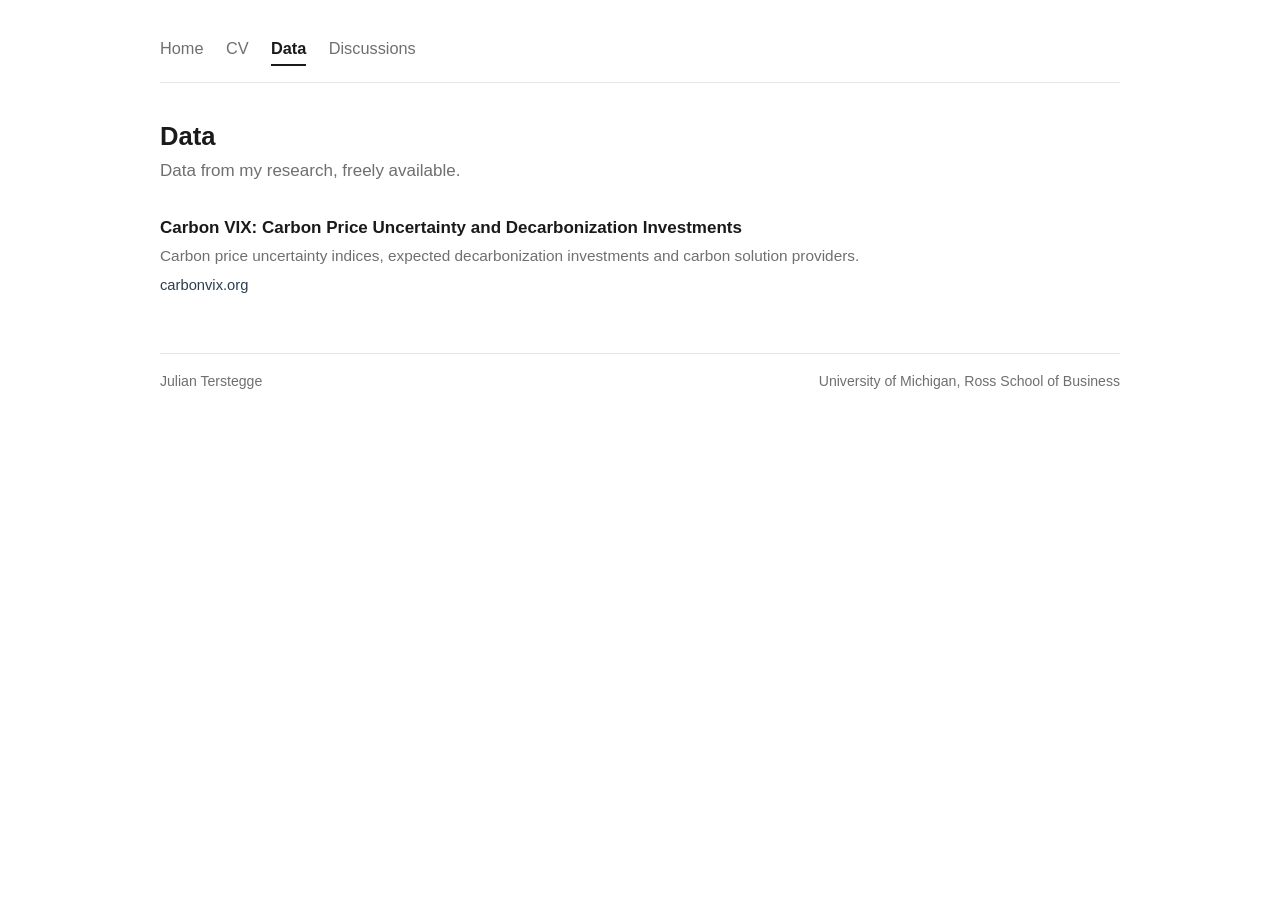
==== data.html @ 4d668888 "Add Data page (carbonvix.org); nav tab on all pages; page-title style for subpage headings" ====
<!DOCTYPE html>
<html lang="en">
<head>
  <meta charset="utf-8">
  <meta name="viewport" content="width=device-width, initial-scale=1">

  <!-- Google tag (gtag.js) -->
  <script async src="https://www.googletagmanager.com/gtag/js?id=G-7PS0QFMQ77"></script>
  <script>
    window.dataLayer = window.dataLayer || [];
    function gtag(){dataLayer.push(arguments);}
    gtag('js', new Date());
    gtag('config', 'G-7PS0QFMQ77');
  </script>

  <title>Data — Julian Terstegge</title>
  <meta name="description" content="Research data by Julian Terstegge: the Carbon VIX and related series at carbonvix.org.">

  <link rel="icon" href="assets/img/favicon.svg" type="image/svg+xml">
  <link rel="icon" href="assets/img/favicon-96.png" type="image/png" sizes="96x96">
  <link rel="apple-touch-icon" href="assets/img/apple-touch-icon.png">

  <meta property="og:type" content="website">
  <meta property="og:title" content="Data — Julian Terstegge">
  <meta property="og:description" content="Research data by Julian Terstegge: the Carbon VIX and related series at carbonvix.org.">
  <meta property="og:url" content="https://julianterstegge.com/data.html">
  <meta property="og:image" content="https://julianterstegge.com/assets/img/og-card.jpg">
  <meta property="og:image:width" content="1200">
  <meta property="og:image:height" content="630">
  <meta name="twitter:card" content="summary_large_image">

  <link rel="stylesheet" href="css/style.css">
</head>
<body>

  <header class="site-header">
    <nav class="site-nav">
      <a href="index.html">Home</a>
      <a href="assets/cv/cv_julian_terstegge.pdf" target="_blank" rel="noopener noreferrer">CV</a>
      <a href="data.html" class="active">Data</a>
      <a href="discussions.html">Discussions</a>
    </nav>
  </header>

  <main>
    <h2 class="page-title">Data</h2>
    <p class="discussion-intro">Data from my research, freely available.</p>

    <ul class="pub-list">
      <li>
        <span class="pub-title">Carbon VIX: Carbon Price Uncertainty and Decarbonization Investments</span><br>
        <span class="pub-meta">Carbon price uncertainty indices, expected decarbonization investments and carbon solution providers.</span>
        <div class="pub-links">
          <a href="https://carbonvix.org" target="_blank" rel="noopener noreferrer">carbonvix.org</a>
        </div>
      </li>
    </ul>
  </main>

  <footer class="site-footer">
    <span>Julian Terstegge</span>
    <span>University of Michigan, Ross School of Business</span>
  </footer>

</body>
</html>
---- css/style.css ----
/* ===========================================================================
   Julian Terstegge — personal academic website
   Minimal single-column layout (inspired by fuzhiyu.me)
   =========================================================================== */

:root {
  --ink:    #1a1a1a;   /* body text, name, headings      */
  --link:   #2c3e50;   /* links — quiet slate            */
  --link-h: #1a1a1a;   /* link hover                     */
  --muted:  #6f6f6f;   /* secondary text, section labels */
  --rule:   #e7e7e7;   /* hairline rules                 */
  --maxw:   1000px;
}

* { box-sizing: border-box; }

html { -webkit-text-size-adjust: 100%; }

body {
  margin: 0 auto;
  max-width: var(--maxw);
  padding: 2.2rem 1.25rem 4rem;
  font-family: -apple-system, BlinkMacSystemFont, "Segoe UI", Roboto, Helvetica,
               Arial, "Helvetica Neue", sans-serif;
  font-size: 17px;
  line-height: 1.65;
  color: var(--ink);
  background: #ffffff;
  -webkit-font-smoothing: antialiased;
}

a {
  color: var(--link);
  text-decoration: none;
  border-bottom: 1px solid transparent;
  transition: border-color .15s ease, color .15s ease;
}
a:hover { color: var(--link-h); border-bottom-color: currentColor; }

/* ---- Site header / navigation ------------------------------------------- */
.site-header {
  display: flex;
  flex-wrap: wrap;
  align-items: baseline;
  justify-content: space-between;
  gap: .4rem 1rem;
  padding-bottom: 1rem;
  margin-bottom: 2rem;
  border-bottom: 1px solid var(--rule);
}
.site-title {
  font-size: 1.35rem;
  font-weight: 700;
  letter-spacing: .2px;
  color: var(--ink);
  border-bottom: none;
}
.site-title:hover { color: var(--ink); border-bottom: none; }

.site-nav { display: flex; gap: 1.4rem; font-size: 1.02rem; }
.site-nav a { color: var(--muted); border-bottom: none; padding-bottom: 2px; }
.site-nav a:hover { color: var(--ink); border-bottom: none; }
.site-nav a.active {
  color: var(--ink);
  font-weight: 600;
  border-bottom: 2px solid var(--ink);
}

/* ---- Home: profile block ------------------------------------------------ */
.profile {
  display: flex;
  gap: 1.8rem;
  align-items: flex-start;
  margin-bottom: 2.2rem;
}
.profile img {
  width: 260px;
  border-radius: 6px;
  flex-shrink: 0;
}
.profile h1 {
  margin: .1rem 0 .15rem;
  font-size: 1.9rem;
  color: var(--ink);
  line-height: 1.15;
}
.profile .subtitle { margin: 0; color: var(--ink); font-weight: 600; }
.profile .affil { margin: .1rem 0 .9rem; color: var(--muted); }
.profile .bio { margin: .6rem 0 0; }
.bio p { margin: 0; }
.bio p + p { margin-top: .55rem; }
.bio .research-areas { margin: .35rem 0 .6rem; padding-left: 1.35rem; }
.bio .research-areas li { margin: .12rem 0; }

/* Superscript paper references in the bio — click scrolls to the paper and
   reveals its abstract (see the .reveal-abstract script in index.html) */
.bio sup {
  font-size: .72em;
  line-height: 0;   /* keep the superscript from stretching the line */
  letter-spacing: .02em;
}
.bio sup a { white-space: nowrap; }

/* inline quick-links row */
.quicklinks {
  margin-top: 1rem;
  font-size: .97rem;
  line-height: 1.9;
}
.quicklinks a { white-space: nowrap; }
.quicklinks .sep { color: var(--rule); margin: 0 .55rem; }

/* ---- Section headings --------------------------------------------------- */
section { margin-top: 2.6rem; }
h2 {
  font-size: .82rem;
  font-weight: 700;
  letter-spacing: .09em;
  text-transform: uppercase;
  color: var(--muted);
  margin: 0 0 .9rem;
}

/* Large page title on subpages (Discussions, Data) — overrides the small
   uppercase section-label look of plain h2 */
h2.page-title {
  font-size: 1.6rem;
  letter-spacing: normal;
  text-transform: none;
  color: var(--ink);
  margin: 0 0 .4rem;
}

/* ---- Publication list --------------------------------------------------- */
.pub-list { list-style: none; margin: 0; padding: 0; }
.pub-list > li { margin-bottom: 1.5rem; }
.pub-title { font-weight: 600; color: var(--ink); }
.pub-meta  { color: var(--muted); font-size: .96rem; }
.pub-meta em { font-style: italic; }

/* Co-author links — deliberately mellow: keep the muted text color, signal
   "link" only through a faint dotted underline; full link color on hover */
.pub-meta a {
  color: inherit;
  border-bottom: 1px dotted #bcbcbc;
}
.pub-meta a:hover { color: var(--link-h); border-bottom-color: currentColor; }
.pub-links { font-size: .92rem; margin-top: .15rem; }
.pub-links a { white-space: nowrap; }
.pub-links .sep { color: var(--rule); margin: 0 .5rem; }
.pub-links .press-label { color: var(--muted); }

/* Abstract & figure toggles — styled to match the .pub-links links */
.abstract-toggle,
.figure-toggle {
  font: inherit;
  color: var(--link);
  background: none;
  border: 0;
  border-bottom: 1px solid transparent;
  padding: 0;
  cursor: pointer;
  vertical-align: baseline;
  white-space: nowrap;
}
.abstract-toggle:hover,
.figure-toggle:hover { color: var(--link-h); border-bottom-color: currentColor; }

/* Collapsible abstract panel */
.abstract {
  display: none;
  margin-top: .6rem;
  padding: .65rem .85rem;
  background: #f6f7f9;
  border-left: 3px solid #d8d8d8;
  border-radius: 0 4px 4px 0;
  font-size: .95rem;
  line-height: 1.62;
  color: var(--ink);
  max-width: 64ch;
}
.abstract.open { display: block; }
.abstract p { margin: 0; }

/* Collapsible Figure 1 panel — same frame as the abstract */
.figure-panel {
  display: none;
  margin-top: .6rem;
  padding: .8rem .85rem;
  background: #f6f7f9;
  border-left: 3px solid #d8d8d8;
  border-radius: 0 4px 4px 0;
  max-width: 64ch;
}
.figure-panel.open { display: block; }
.figure-panel img { display: block; width: 100%; height: auto; }
.figure-headline {
  margin: 0 0 .55rem;
  font-size: .95rem;
  font-weight: 600;
  line-height: 1.45;
  color: var(--ink);
}

/* Brief highlight when an abstract is revealed from an inline bio link */
@keyframes abstract-flash {
  0%   { background: #f6f7f9; }
  15%  { background: #e8e8e8; }
  40%  { background: #f6f7f9; }
  60%  { background: #e8e8e8; }
  100% { background: #f6f7f9; }
}
.abstract.flash { animation: abstract-flash 1.4s ease-out; }
@media (prefers-reduced-motion: reduce) {
  .abstract.flash { animation: none; }
}

/* ---- Discussions list --------------------------------------------------- */
.discussion-intro { color: var(--muted); margin: -.4rem 0 1.8rem; }
.discussion-list {
  list-style: none;
  counter-reset: disc;
  margin: 0;
  padding: 0;
}
.discussion-list > li {
  position: relative;
  counter-increment: disc;
  padding-left: 2.4rem;
  margin-bottom: 1.7rem;
}
.discussion-list > li::before {
  content: counter(disc) ".";
  position: absolute;
  left: 0;
  top: 0;
  color: var(--muted);
  font-variant-numeric: tabular-nums;
  font-weight: 600;
}
.disc-paper   { font-weight: 600; color: var(--ink); }
.disc-authors { color: var(--ink); }
.disc-venue   { color: var(--muted); font-style: italic; }
.disc-links   { margin-top: .15rem; font-size: .95rem; }

/* ---- Footer ------------------------------------------------------------- */
.site-footer {
  margin-top: 3.5rem;
  padding-top: 1rem;
  border-top: 1px solid var(--rule);
  color: var(--muted);
  font-size: .88rem;
  display: flex;
  justify-content: space-between;
  flex-wrap: wrap;
  gap: .4rem;
}

/* ---- Responsive --------------------------------------------------------- */
@media (max-width: 560px) {
  body { font-size: 16px; padding-top: 1.6rem; }
  .profile { flex-direction: column; align-items: center; text-align: center; }
  .profile img { width: 200px; }
  .quicklinks { text-align: center; }
  .site-header { justify-content: center; text-align: center; }
}
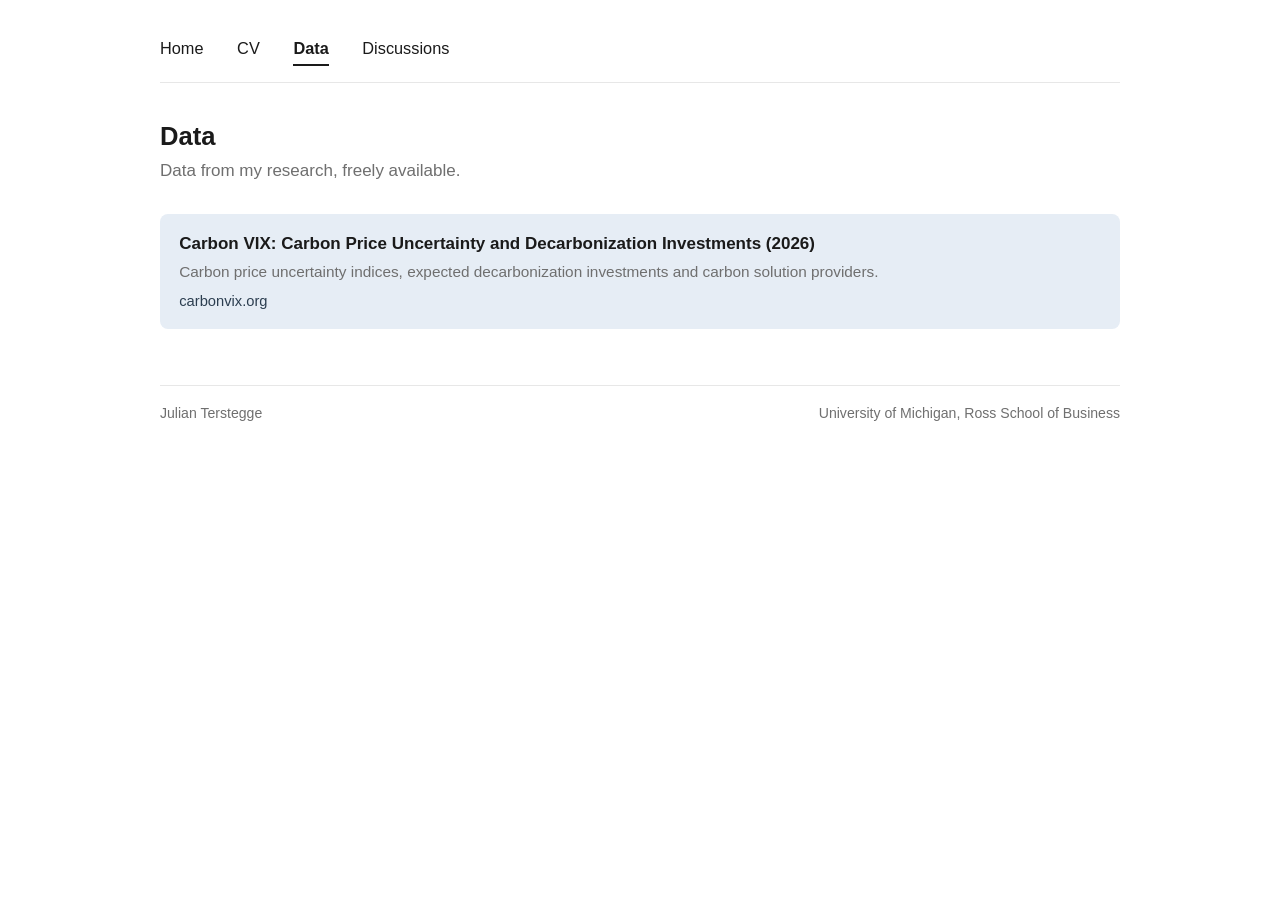
==== commit 644bb534: "Add paper years to titles on site and CV Co-Authored-By: Claude Fable 5 <noreply@anthropic.com>" ====
--- a/data.html
+++ b/data.html
@@ -48,7 +48,7 @@
 
     <ul class="pub-list">
       <li>
-        <span class="pub-title">Carbon VIX: Carbon Price Uncertainty and Decarbonization Investments</span><br>
+        <span class="pub-title">Carbon VIX: Carbon Price Uncertainty and Decarbonization Investments (2026)</span><br>
         <span class="pub-meta">Carbon price uncertainty indices, expected decarbonization investments and carbon solution providers.</span>
         <div class="pub-links">
           <a href="https://carbonvix.org" target="_blank" rel="noopener noreferrer">carbonvix.org</a>
--- a/css/style.css
+++ b/css/style.css
@@ -57,8 +57,8 @@
 }
 .site-title:hover { color: var(--ink); border-bottom: none; }
 
-.site-nav { display: flex; gap: 1.4rem; font-size: 1.02rem; }
-.site-nav a { color: var(--muted); border-bottom: none; padding-bottom: 2px; }
+.site-nav { display: flex; flex-wrap: wrap; gap: .4rem 2.1rem; font-size: 1.02rem; }
+.site-nav a { color: var(--ink); border-bottom: none; padding-bottom: 2px; }
 .site-nav a:hover { color: var(--ink); border-bottom: none; }
 .site-nav a.active {
   color: var(--ink);
@@ -71,10 +71,10 @@
   display: flex;
   gap: 1.8rem;
   align-items: flex-start;
-  margin-bottom: 2.2rem;
+  margin-bottom: 3.4rem;
 }
 .profile img {
-  width: 260px;
+  width: 248px;   /* sized so the photo matches the height of the text column */
   border-radius: 6px;
   flex-shrink: 0;
 }
@@ -89,21 +89,23 @@
 .profile .bio { margin: .6rem 0 0; }
 .bio p { margin: 0; }
 .bio p + p { margin-top: .55rem; }
+.bio .bio-block { margin-top: 1.5rem; }
 .bio .research-areas { margin: .35rem 0 .6rem; padding-left: 1.35rem; }
 .bio .research-areas li { margin: .12rem 0; }
-
-/* Superscript paper references in the bio — click scrolls to the paper and
-   reveals its abstract (see the .reveal-abstract script in index.html) */
-.bio sup {
-  font-size: .72em;
-  line-height: 0;   /* keep the superscript from stretching the line */
-  letter-spacing: .02em;
-}
-.bio sup a { white-space: nowrap; }
+/* "(see here)" paper links in the bio — light grey with a faint dotted
+   underline; click scrolls to the paper and reveals its abstract (see the
+   .reveal-abstract script in index.html) */
+.bio .see-here {
+  color: #8a8a8a;
+  font-size: .93em;
+  border-bottom: 1px dotted #bcbcbc;
+  white-space: nowrap;
+}
+.bio .see-here:hover { color: var(--link-h); border-bottom-color: currentColor; }
 
 /* inline quick-links row */
 .quicklinks {
-  margin-top: 1rem;
+  margin-top: 1.5rem;
   font-size: .97rem;
   line-height: 1.9;
 }
@@ -133,8 +135,14 @@
 
 /* ---- Publication list --------------------------------------------------- */
 .pub-list { list-style: none; margin: 0; padding: 0; }
-.pub-list > li { margin-bottom: 1.5rem; }
+.pub-list > li {
+  margin-bottom: 1.1rem;
+  padding: 1rem 1.2rem;
+  background: #e6edf5;   /* faint blue card, delineates each paper */
+  border-radius: 8px;
+}
 .pub-title { font-weight: 600; color: var(--ink); }
+.pub-formerly { color: var(--muted); font-size: .9rem; font-style: italic; }
 .pub-meta  { color: var(--muted); font-size: .96rem; }
 .pub-meta em { font-style: italic; }
 
@@ -166,18 +174,17 @@
 .abstract-toggle:hover,
 .figure-toggle:hover { color: var(--link-h); border-bottom-color: currentColor; }
 
-/* Collapsible abstract panel */
+/* Collapsible abstract panel — white inset inside the tinted paper card */
 .abstract {
   display: none;
   margin-top: .6rem;
   padding: .65rem .85rem;
-  background: #f6f7f9;
-  border-left: 3px solid #d8d8d8;
+  background: #ffffff;
+  border-left: 3px solid #d9e2ec;
   border-radius: 0 4px 4px 0;
   font-size: .95rem;
   line-height: 1.62;
   color: var(--ink);
-  max-width: 64ch;
 }
 .abstract.open { display: block; }
 .abstract p { margin: 0; }
@@ -187,8 +194,8 @@
   display: none;
   margin-top: .6rem;
   padding: .8rem .85rem;
-  background: #f6f7f9;
-  border-left: 3px solid #d8d8d8;
+  background: #ffffff;
+  border-left: 3px solid #d9e2ec;
   border-radius: 0 4px 4px 0;
   max-width: 64ch;
 }
@@ -204,11 +211,11 @@
 
 /* Brief highlight when an abstract is revealed from an inline bio link */
 @keyframes abstract-flash {
-  0%   { background: #f6f7f9; }
-  15%  { background: #e8e8e8; }
-  40%  { background: #f6f7f9; }
-  60%  { background: #e8e8e8; }
-  100% { background: #f6f7f9; }
+  0%   { background: #ffffff; }
+  15%  { background: #e6edf5; }
+  40%  { background: #ffffff; }
+  60%  { background: #e6edf5; }
+  100% { background: #ffffff; }
 }
 .abstract.flash { animation: abstract-flash 1.4s ease-out; }
 @media (prefers-reduced-motion: reduce) {
@@ -226,14 +233,16 @@
 .discussion-list > li {
   position: relative;
   counter-increment: disc;
-  padding-left: 2.4rem;
-  margin-bottom: 1.7rem;
+  padding: 1rem 1.2rem 1rem 3.4rem;
+  margin-bottom: 1.1rem;
+  background: #e6edf5;   /* same faint blue card as the paper lists */
+  border-radius: 8px;
 }
 .discussion-list > li::before {
   content: counter(disc) ".";
   position: absolute;
-  left: 0;
-  top: 0;
+  left: 1.2rem;
+  top: 1rem;
   color: var(--muted);
   font-variant-numeric: tabular-nums;
   font-weight: 600;
@@ -259,8 +268,13 @@
 /* ---- Responsive --------------------------------------------------------- */
 @media (max-width: 560px) {
   body { font-size: 16px; padding-top: 1.6rem; }
+  .pub-list > li { padding: .85rem .95rem; }
+  .discussion-list > li { padding: .85rem .95rem .85rem 2.75rem; }
+  .discussion-list > li::before { left: .95rem; top: .85rem; }
   .profile { flex-direction: column; align-items: center; text-align: center; }
   .profile img { width: 200px; }
+  /* bio stays left-aligned: centered li text strands the outside list markers */
+  .profile .bio { text-align: left; }
   .quicklinks { text-align: center; }
   .site-header { justify-content: center; text-align: center; }
 }
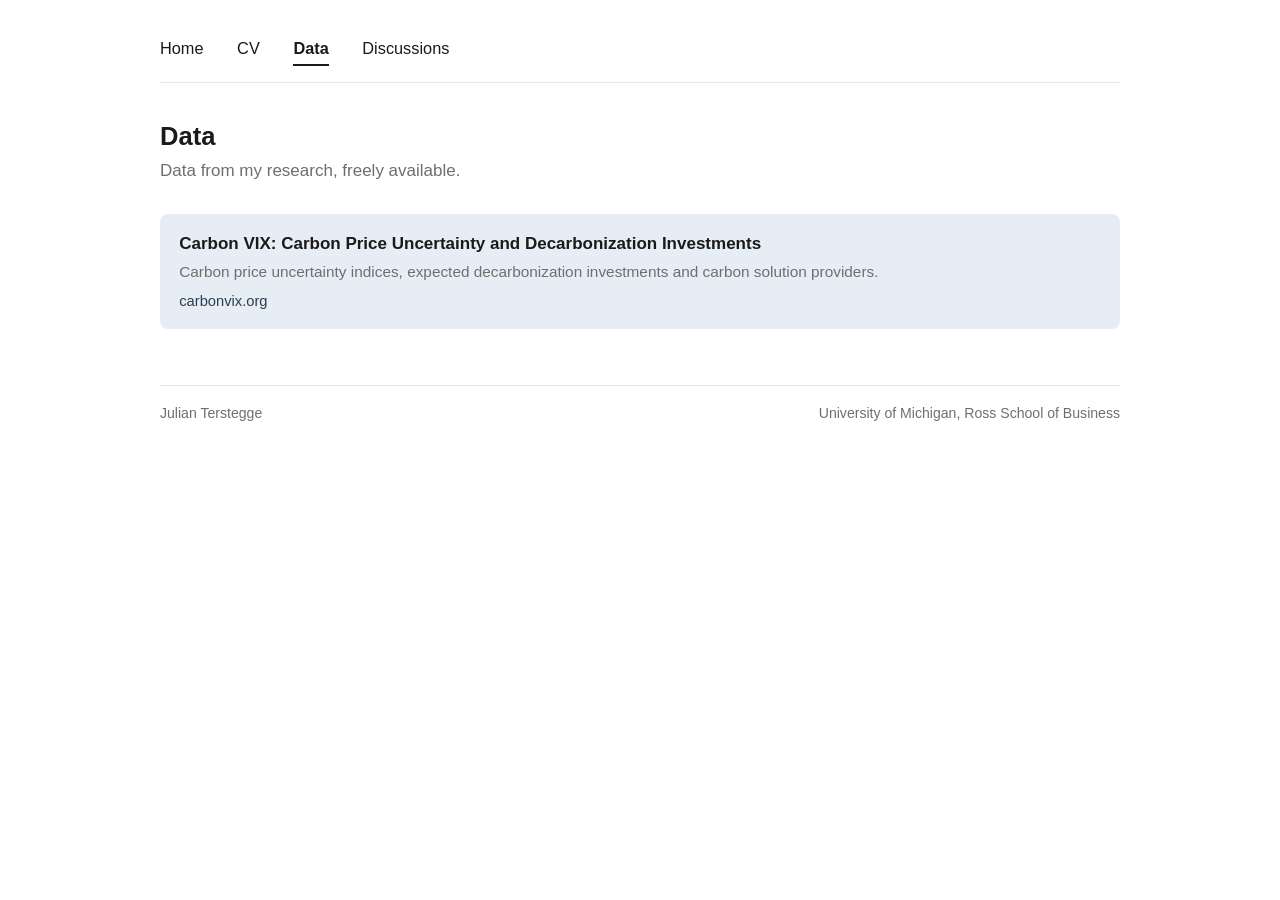
==== commit 61e9ac35: "Remove year from Carbon VIX title; journal line carries it Co-Authored-By: Claude Fable 5 <noreply@a" ====
--- a/data.html
+++ b/data.html
@@ -48,7 +48,7 @@
 
     <ul class="pub-list">
       <li>
-        <span class="pub-title">Carbon VIX: Carbon Price Uncertainty and Decarbonization Investments (2026)</span><br>
+        <span class="pub-title">Carbon VIX: Carbon Price Uncertainty and Decarbonization Investments</span><br>
         <span class="pub-meta">Carbon price uncertainty indices, expected decarbonization investments and carbon solution providers.</span>
         <div class="pub-links">
           <a href="https://carbonvix.org" target="_blank" rel="noopener noreferrer">carbonvix.org</a>
